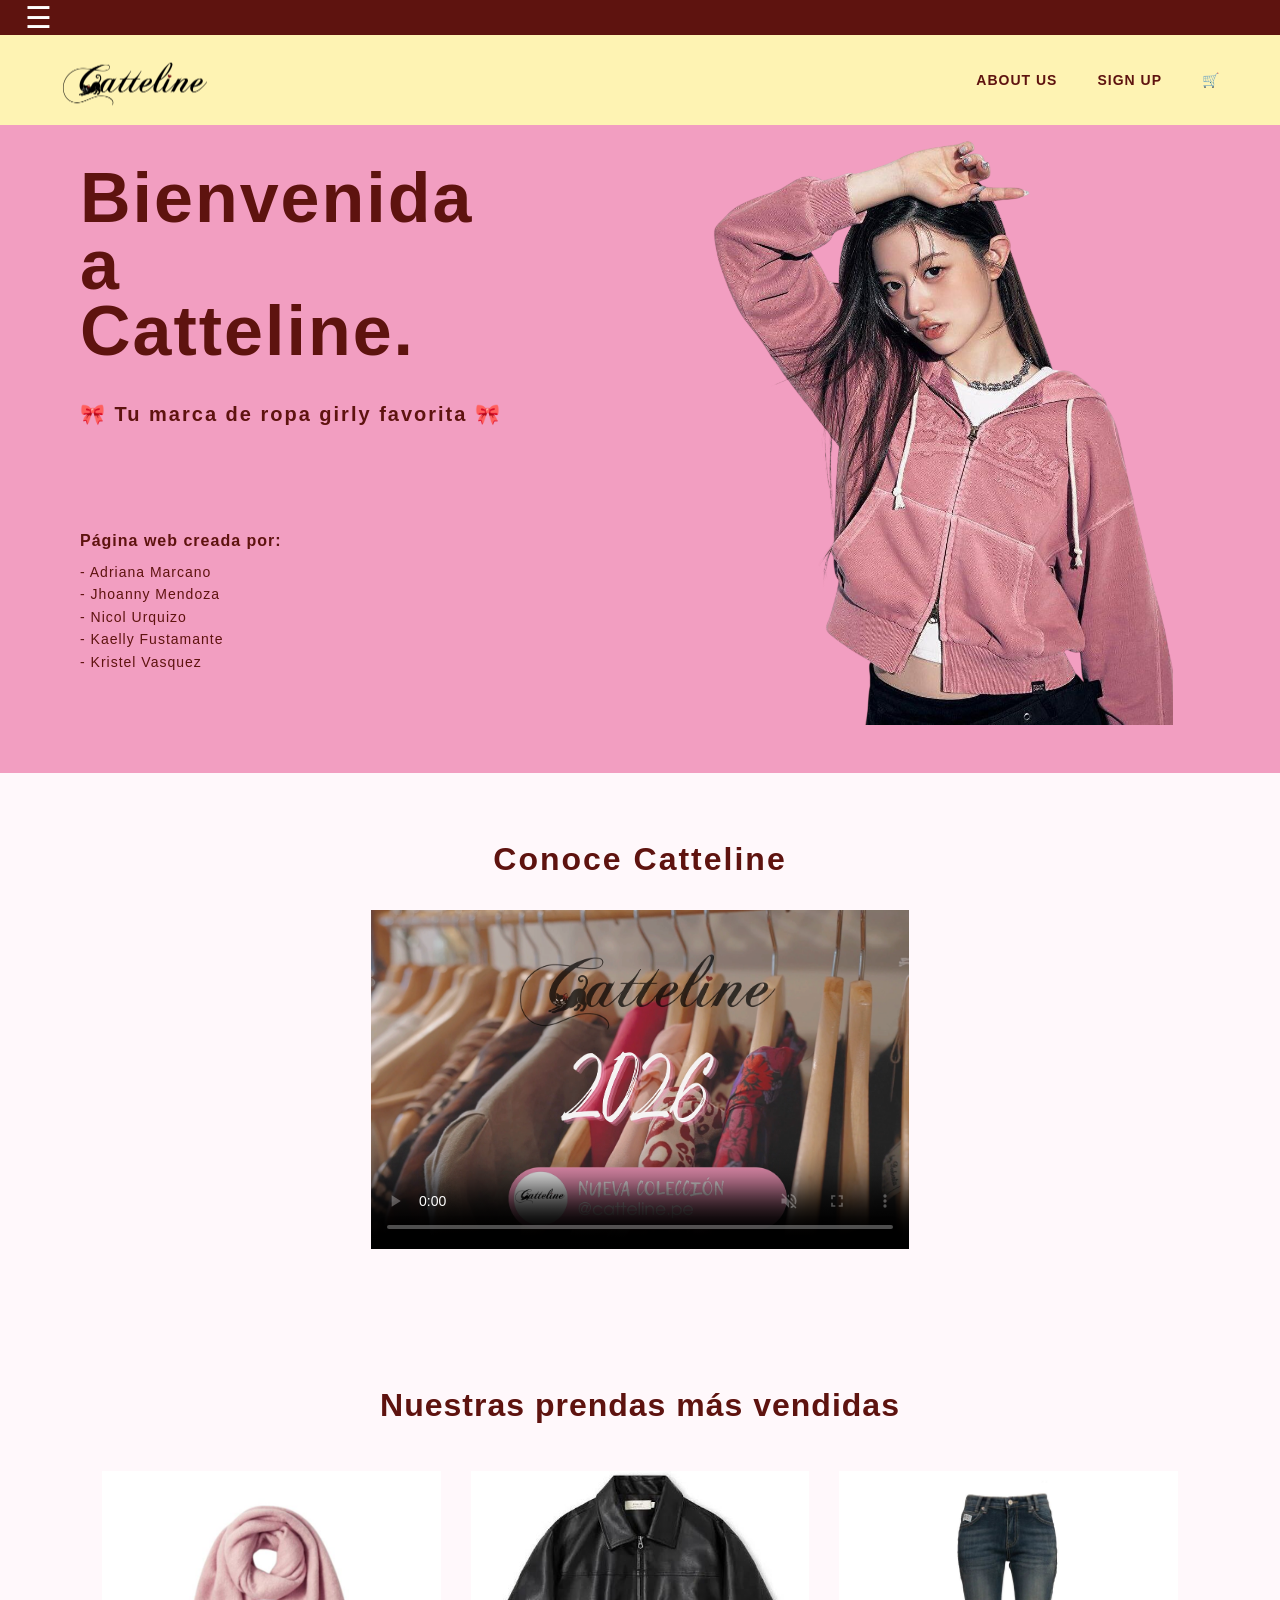
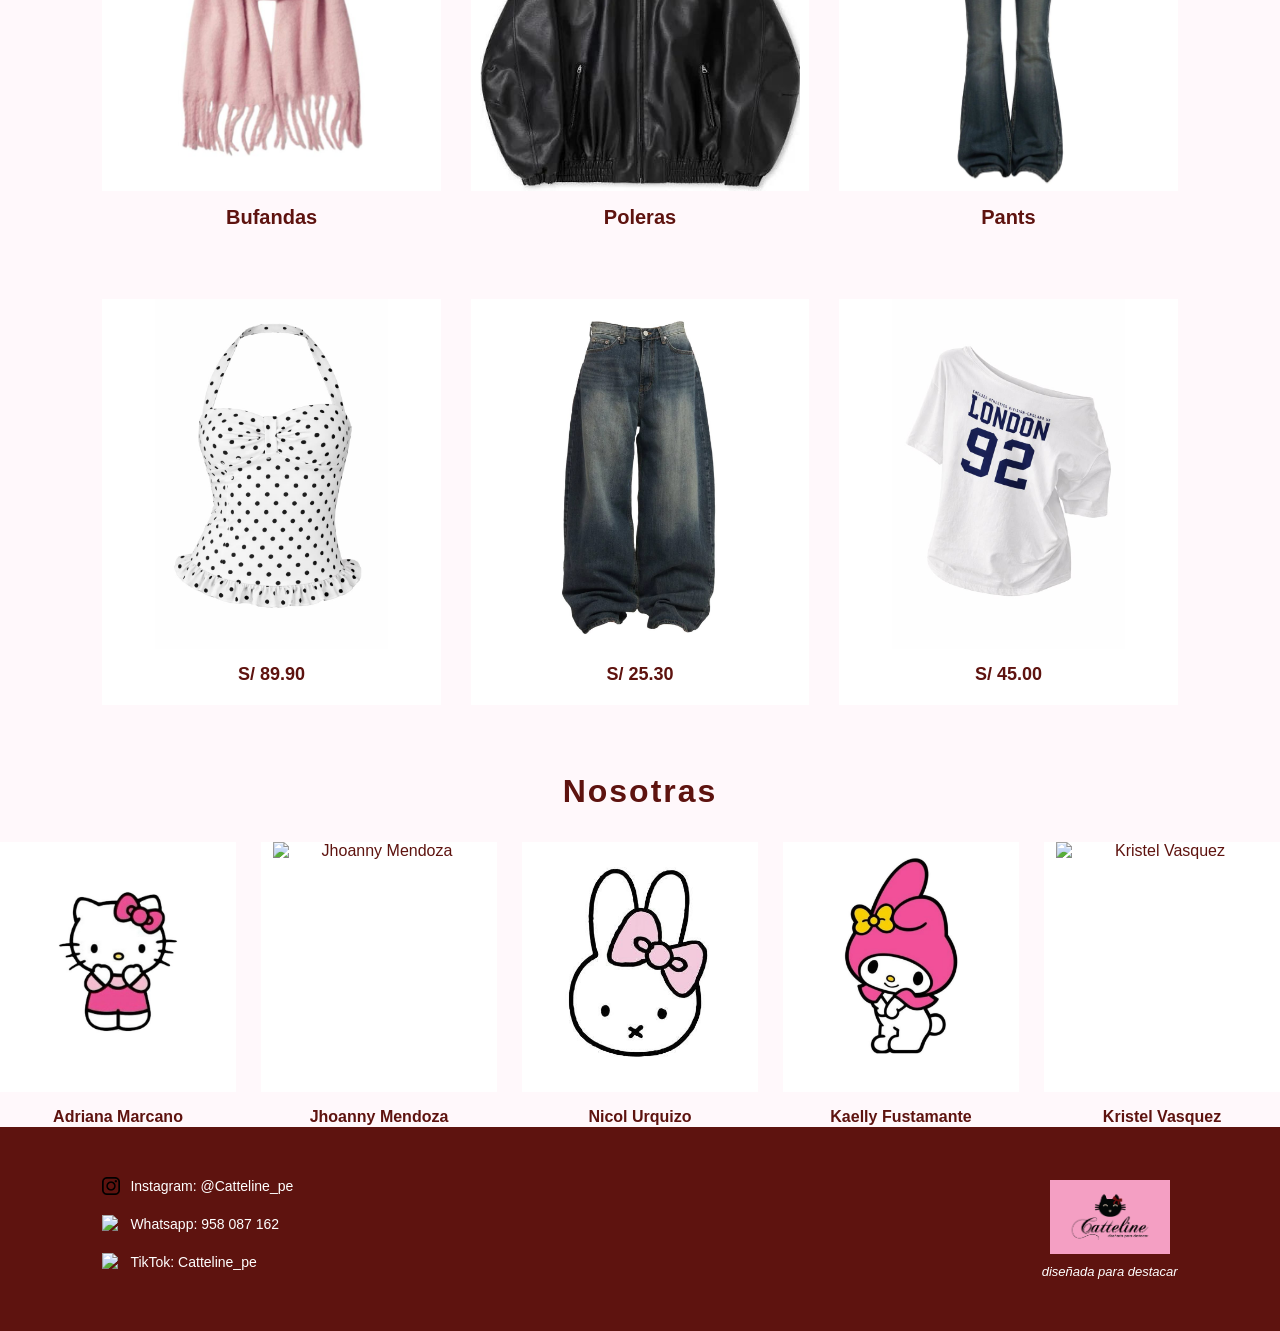
==== index.html @ 21e27480 "Add files via upload" ====
<!DOCTYPE html>
<html lang="es">

<head>
    <meta charset="UTF-8">
    <meta name="viewport" content="width=device-width, initial-scale=1.0">

    <title>Catteline | Diseñada para destacar</title>

    <link rel="stylesheet" href="style.css">
</head>

<body>

    <!-- ================= HEADER ================= -->

    <header>

        <div class="barra-superior">
            ☰
        </div>

        <nav class="navbar">

            <div class="logo">
                <img src="logo sin fondo.png" alt="Logo Catteline">
            </div>

            <div class="menu">

                <a href="#inicio">ABOUT US</a>

                <a href="#productos">SIGN UP</a>

                <a href="#">🛒</a>

            </div>

        </nav>

    </header>


    <!-- ================= BODY ================= -->

    <main>


        <!-- ================= PORTADA ================= -->

        <section class="hero" id="inicio">

            <div class="hero-texto">

                <h1>
                    Bienvenida a<br>
                    Catteline.
                </h1>

                <p class="frase">
                    🎀 Tu marca de ropa girly favorita 🎀
                </p>


                <!-- CRÉDITOS -->

                <div class="creditos">

                    <p>Página web creada por:</p>

                    <p>
                        - Adriana Marcano<br>
                        - Jhoanny Mendoza<br>
                        - Nicol Urquizo<br>
                        - Kaelly Fustamante<br>
                        - Kristel Vasquez
                    </p>

                </div>

            </div>


            <div class="hero-imagen">

                <img src="modelo 1.png" alt="Modelo Catteline">

            </div>

        </section>



        <!-- ================= VIDEO ================= -->

        <section class="video">

            <h2>Conoce Catteline</h2>

            <div>

                <video poster="caratula.png" controls autoplay muted>

                    <source src="videos/modelo.mp4.mp4" type="video/mp4">

                    Su navegador no puede reproducir este formato de video.

                </video>

            </div>

        </section>


        <!-- ================= PRODUCTOS ================= -->

        <section class="productos" id="productos">


            <div class="titulo-productos">

                <h2>
                    Nuestras prendas más vendidas
                </h2>

            </div>



            <!-- CATEGORÍAS -->

            <div class="categorias">


                <div class="categoria">

                    <img src="bufanda.jpg" alt="Bufandas">

                    <h3>Bufandas</h3>

                </div>



                <div class="categoria">

                    <img src="chaqueta1.jpg" alt="Poleras">

                    <h3>Poleras</h3>

                </div>



                <div class="categoria">

                    <img src="jean2.jpg" alt="Pants">

                    <h3>Pants</h3>

                </div>


            </div>



            <!-- PRODUCTOS -->

            <div class="productos-grid">


                <div class="producto">

                    <img src="camisa2.jpg" alt="Producto 1">

                    <p>S/ 89.90</p>

                </div>



                <div class="producto">

                    <img src="jean1.jpg" alt="Producto 2">

                    <p>S/ 25.30</p>

                </div>



                <div class="producto">

                    <img src="camisa1.jpg" alt="Producto 3">

                    <p>S/ 45.00</p>

                </div>


            </div>


        </section>


    </main>



    <!-- ================= NOSOTROS ================= -->

    <section class="nosotras" id="nosotras">


        <div class="titulo-nosotras">

            <h2>Nosotras</h2>

        </div>


        <div class="equipo">


            <!-- ADRIANA -->

            <div class="persona">

                <div class="foto-persona">

                    <img src="kitty.jpg" alt="Adriana Marcano">

                </div>

                <h3>Adriana Marcano</h3>

            </div>



            <!-- JHOANNY -->

            <div class="persona">

                <div class="foto-persona">

                    <img src="snoopy.jpg" alt="Jhoanny Mendoza">

                </div>

                <h3>Jhoanny Mendoza</h3>

            </div>



            <!-- NICOL -->

            <div class="persona">

                <div class="foto-persona">

                    <img src="bunny.jpg" alt="Nicol Urquizo">

                </div>

                <h3>Nicol Urquizo</h3>

            </div>



            <!-- KAELLY -->

            <div class="persona">

                <div class="foto-persona">

                    <img src="melody.jpg" alt="Kaelly Fustamante">

                </div>

                <h3>Kaelly Fustamante</h3>

            </div>



            <!-- KRISTEL -->

            <div class="persona">

                <div class="foto-persona">

                    <img src="pato.jpg" alt="Kristel Vasquez">

                </div>

                <h3>Kristel Vasquez</h3>

            </div>


        </div>


    </section>



    <!-- ================= FOOTER ================= -->

    <footer>


        <div class="footer-redes">


            <p>

                <img class="icono-red" src="ig.png" alt="Instagram">

                Instagram: @Catteline_pe

            </p>



            <p>

                <img class="icono-red" src="whatsapp.png" alt="Whatsapp">

                Whatsapp: 958 087 162

            </p>



            <p>

                <img class="icono-red" src="tiktok.png" alt="TikTok">

                TikTok: Catteline_pe

            </p>


        </div>



        <div class="footer-logo">


            <img src="Branding Catteline-02.png" alt="Logo Catteline">

            <p>
                diseñada para destacar
            </p>


        </div>


    </footer>


</body>

</html>
---- style.css ----
/* =========================
   ESTILOS GENERALES
========================= */

* {
    margin: 0;
    padding: 0;
    box-sizing: border-box;
}

body {
    font-family: 'Franklin Gothic Medium', 'Arial Narrow', Arial, sans-serif;
    background-color: #fff8fb;
    color: #5E130F;
}

img {
    max-width: 100%;
    display: block;
}

a {
    text-decoration: none;
    color: inherit;
}


/* =========================
   BARRA SUPERIOR
========================= */

.barra-superior {
    background-color: #5E130F;
    color: white;
    height: 35px;

    display: flex;
    align-items: center;

    padding-left: 25px;

    font-size: 30px;
}


/* =========================
   NAVBAR
========================= */

.navbar {
    height: 90px;

    background-color: #FEF3B3;

    display: flex;
    align-items: center;
    justify-content: space-between;

    padding: 10px 60px;
}

.logo img {
    width: 150px;
}

.menu {
    display: flex;
    align-items: center;
    gap: 40px;
}

.menu a {
    font-size: 14px;
    font-weight: bold;

    letter-spacing: 1px;

    transition: 0.3s;
}

.menu a:hover {
    color: #F29EC1;
}


/* =========================
   TITULOS GENERALES
========================= */

h2 {
    text-align: center;

    font-size: 32px;

    line-height: 1;

    margin-bottom: 35px;

    letter-spacing: 2px;
}


/* =========================
   PORTADA / HERO
========================= */

.hero {
    min-height: 600px;

    display: flex;

    background-color: #F29EC1;
}


/* TEXTO */

.hero-texto {

    width: 45%;

    display: flex;

    flex-direction: column;

    justify-content: center;

    padding: 40px 60px 100px 80px;
}


.hero-texto h1 {

    font-size: 70px;

    line-height: 0.95;

    margin-bottom: 35px;

    letter-spacing: 2px;
}


.hero-texto .frase {

    font-size: 20px;

    font-weight: bold;

    line-height: 1.4;

    letter-spacing: 2px;
}


/* =========================
   CREDITOS
========================= */

.creditos {

    margin-top: 100px;

    font-family:'Franklin Gothic Medium', 'Arial Narrow', Arial, sans-serif;

    font-size: 14px;

    line-height: 1.6;

    letter-spacing: 1px;

    font-weight: normal;
}


.creditos p:first-child {

    font-size: 16px;

    font-weight: bold;

    margin-bottom: 8px;
}


/* =========================
   IMAGEN MODELO
========================= */

.hero-imagen {

    width: 55%;

    height: 600px;

    display: flex;

    justify-content: center;

    align-items: center;

    overflow: hidden;

    background-color: #F29EC1;
}


.hero-imagen img {

    width: 100%;

    height: 100%;

    object-fit: contain;

    object-position: center;
}


/* =========================
   VIDEO
========================= */

.video {

    padding: 70px 8%;

    background-color: #fff8fb;
}


.video h2 {

    color: #5E130F;
}


video {

    width: 50%;

    display: block;

    margin: auto;
}



/* =========================
   SECCIÓN PRODUCTOS
========================= */

.productos {

    padding: 70px 8%;

    background-color: #fff8fb;
}


.titulo-productos {

    text-align: center;

    margin-bottom: 50px;
}


.titulo-productos h2 {

    font-size: 32px;

    color: #5E130F;

    letter-spacing: 1px;
}


/* =========================
   CATEGORÍAS
========================= */

.categorias {

    display: grid;

    grid-template-columns: repeat(3, 1fr);

    gap: 30px;

    margin-bottom: 70px;
}


.categoria {

    text-align: center;
}


.categoria img {

    width: 100%;

    height: 320px;

    object-fit: contain;

    object-position: center;

    background-color: white;

    margin-bottom: 15px;
}


.categoria h3 {

    font-size: 20px;

    color: #5E130F;
}


/* =========================
   PRODUCTOS
========================= */

.productos-grid {

    display: grid;

    grid-template-columns: repeat(3, 1fr);

    gap: 30px;
}


.producto {

    background-color: white;

    padding-bottom: 20px;

    text-align: center;

    transition: 0.3s;
}


.producto:hover {

    transform: translateY(-5px);
}


.producto img {

    width: 100%;

    height: 350px;

    object-fit: contain;

    object-position: center;

    background-color: white;
}


.producto p {

    margin-top: 15px;

    font-size: 18px;

    font-weight: bold;

    color: #5E130F;
}


/* =========================
   NOSOTROS
========================= */

.nosotros {

    padding: 80px 8%;

    background-color: #F29EC1;
}


.titulo-nosotros {

    text-align: center;

    margin-bottom: 50px;
}


.titulo-nosotros h2 {

    font-size: 40px;

    color: #5E130F;

    letter-spacing: 2px;
}


/* EQUIPO */

.equipo {

    display: grid;

    grid-template-columns: repeat(5, 1fr);

    gap: 25px;

    align-items: start;
}


.persona {

    text-align: center;
}


/* ESPACIO PARA FOTO */

.foto-persona {

    width: 100%;

    height: 250px;

    background-color: white;

    display: flex;

    justify-content: center;

    align-items: center;

    overflow: hidden;

    margin-bottom: 15px;
}


.foto-persona img {

    width: 90%;

    height: 100%;

    object-fit: cover;

    object-position: center;
}


.persona h3 {

    font-size: 16px;

    color: #5E130F;

    line-height: 1.3;
}


/* =========================
   FOOTER
========================= */

footer {

    background-color: #5E130F;

    color: white;

    padding: 45px 8%;

    display: flex;

    justify-content: space-between;

    align-items: center;
}


/* REDES */

.footer-redes {

    line-height: 2;

    font-size: 14px;
}


.footer-redes p {

    display: flex;

    align-items: center;

    gap: 10px;

    margin-bottom: 10px;
}


/* ICONOS */

.footer-redes .icono-red {

    width: 18px !important;

    height: 18px !important;

    min-width: 18px !important;

    max-width: 18px !important;

    min-height: 18px !important;

    max-height: 18px !important;

    object-fit: contain;

    display: inline-block;

    margin: 0;
}


/* LOGO FOOTER */

.footer-logo {

    text-align: center;
}


.footer-logo img {

    width: 120px;

    margin: 0 auto 10px;
}


.footer-logo p {

    font-size: 13px;

    font-style: italic;
}


/* =========================
   RESPONSIVE - CELULAR
========================= */

@media (max-width: 768px) {


    /* NAVBAR */

    .navbar {

        padding: 10px 25px;
    }


    .menu {

        gap: 15px;
    }


    .menu a {

        font-size: 11px;
    }


    /* HERO */

    .hero {

        flex-direction: column;
    }


    .hero-texto {

        width: 100%;

        padding: 50px 30px;
    }


    .hero-texto h1 {

        font-size: 45px;
    }


    .hero-imagen {

        width: 100%;

        height: 500px;
    }


    /* CREDITOS */

    .creditos {

        margin-top: 60px;
    }


    /* VIDEO */

    video {

        width: 200%;
    }


    /* CATEGORIAS */

    .categorias {

        grid-template-columns: 1fr;
    }


    /* PRODUCTOS */

    .productos-grid {

        grid-template-columns: 1fr;
    }


    /* NOSOTROS */

    .equipo {

        grid-template-columns: 1fr 1fr;
    }


    .foto-persona {

        height: 250px;
    }


    /* FOOTER */

    footer {

        flex-direction: column;

        gap: 30px;

        text-align: center;
    }

}
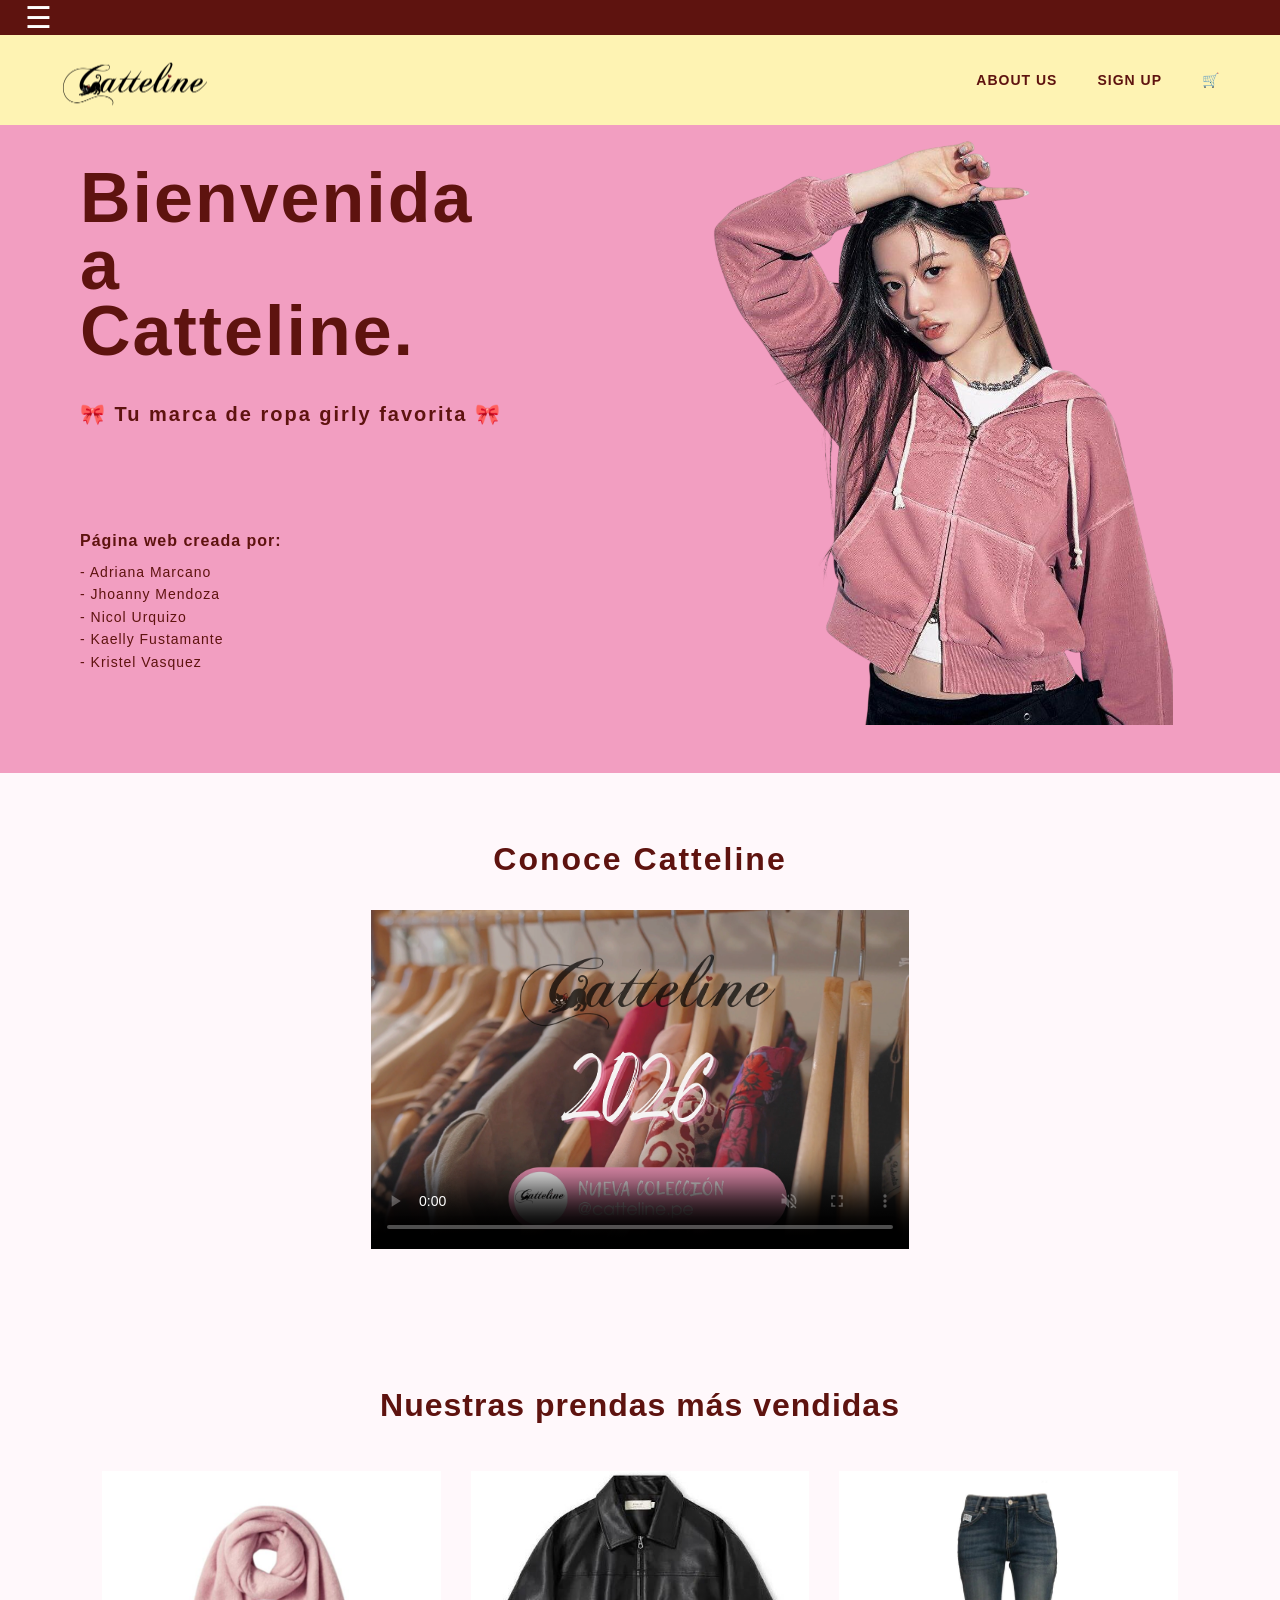
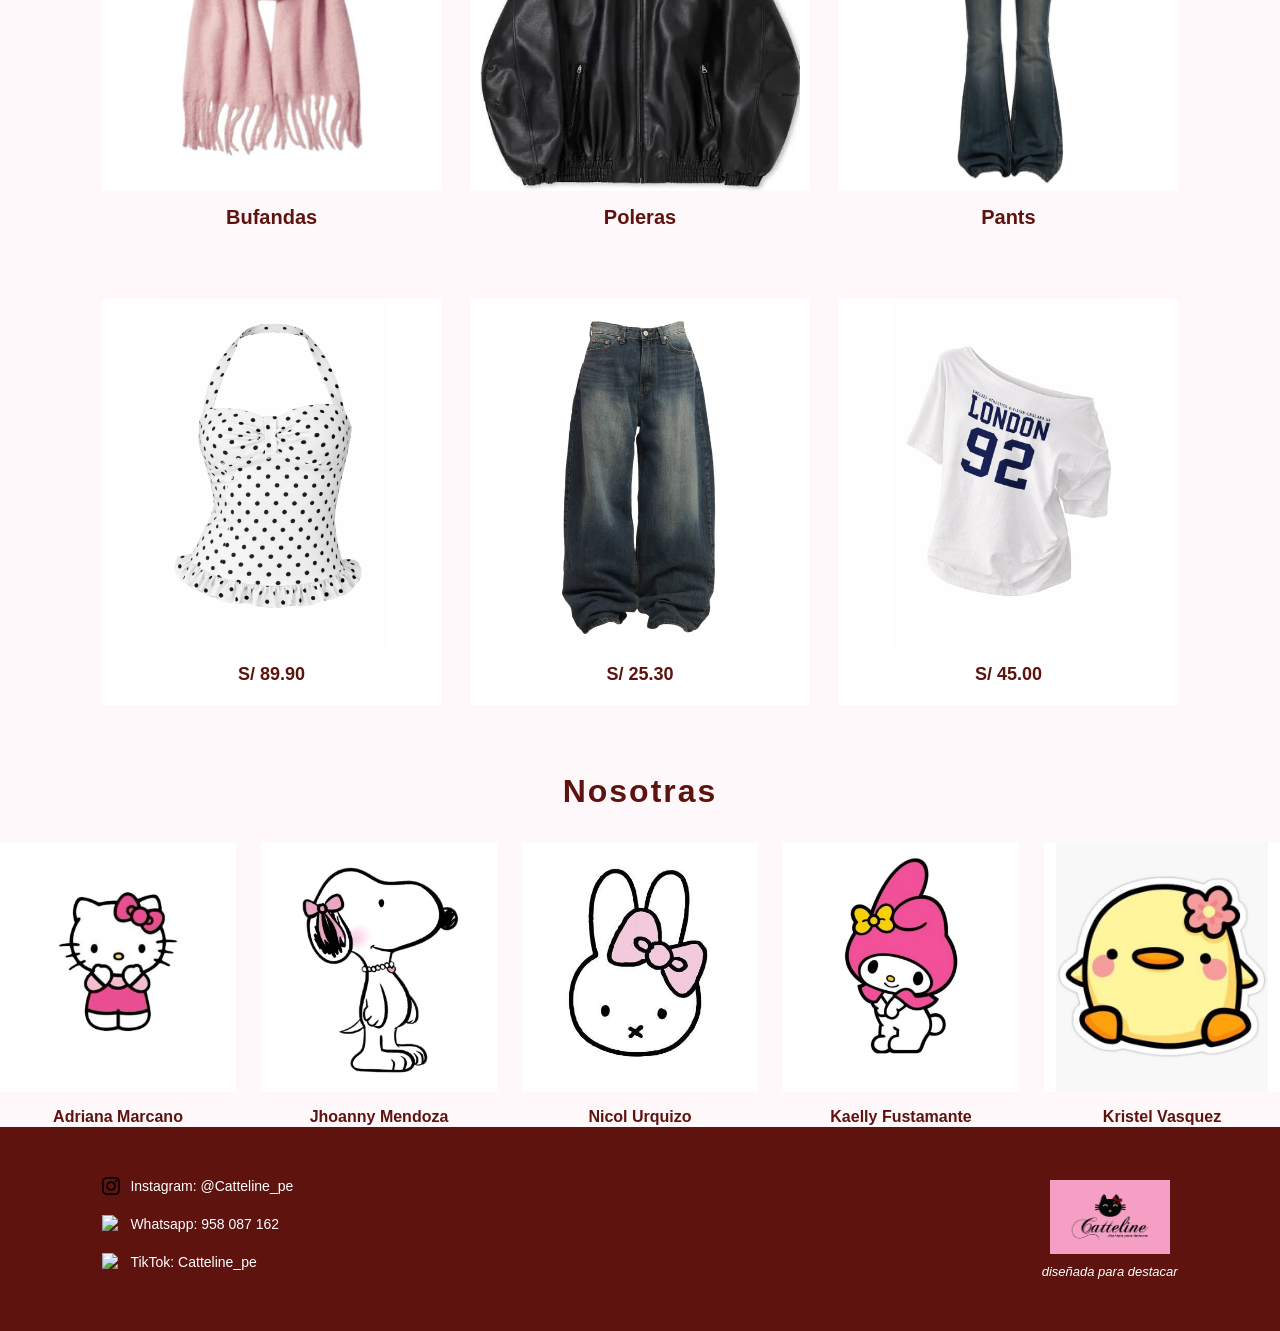
==== commit da33cf7c: "Fix HTML formatting and structure" ====
--- a/index.html
+++ b/index.html
@@ -101,7 +101,7 @@
 
                 <video poster="caratula.png" controls autoplay muted>
 
-                    <source src="videos/modelo.mp4.mp4" type="video/mp4">
+                    <source src="modelomp4_SXGV6mRk" type="video/mp4">
 
                     Su navegador no puede reproducir este formato de video.
 
@@ -369,4 +369,4 @@
 
 </body>
 
-</html>+</html>
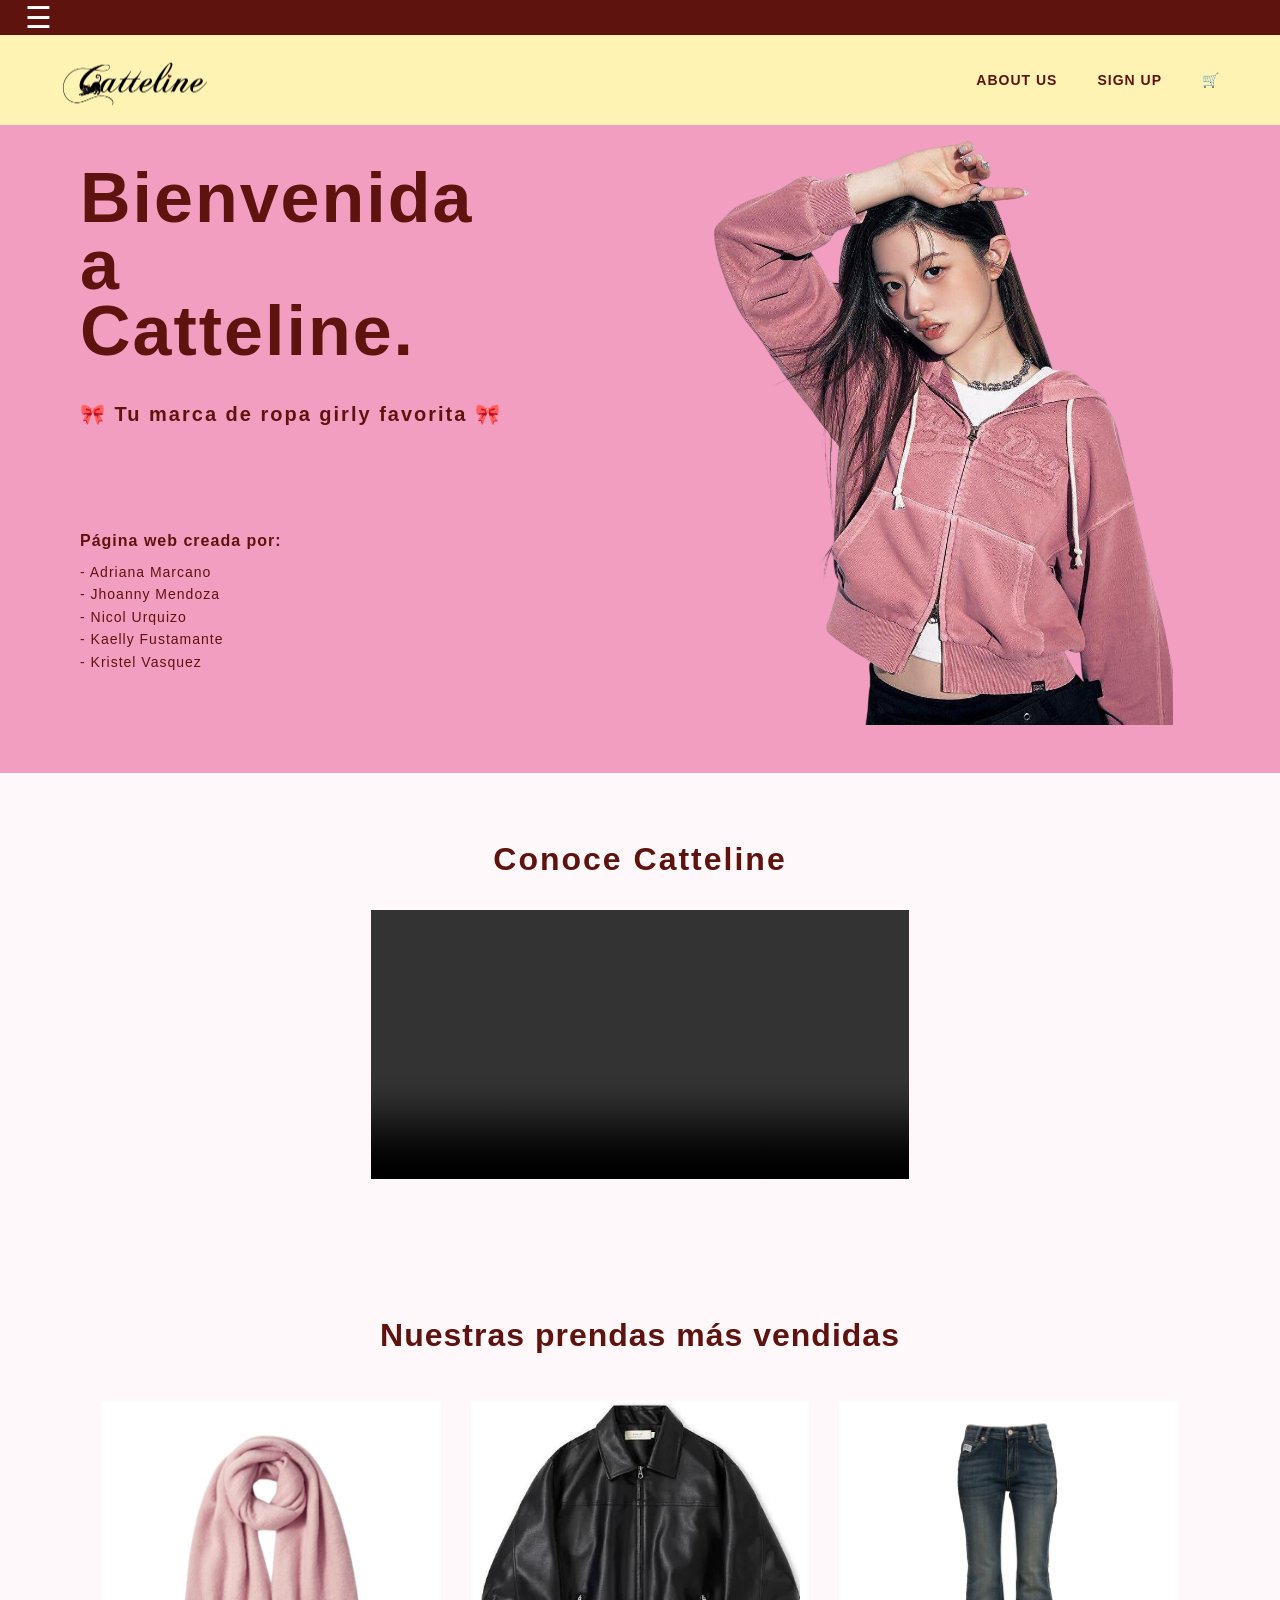
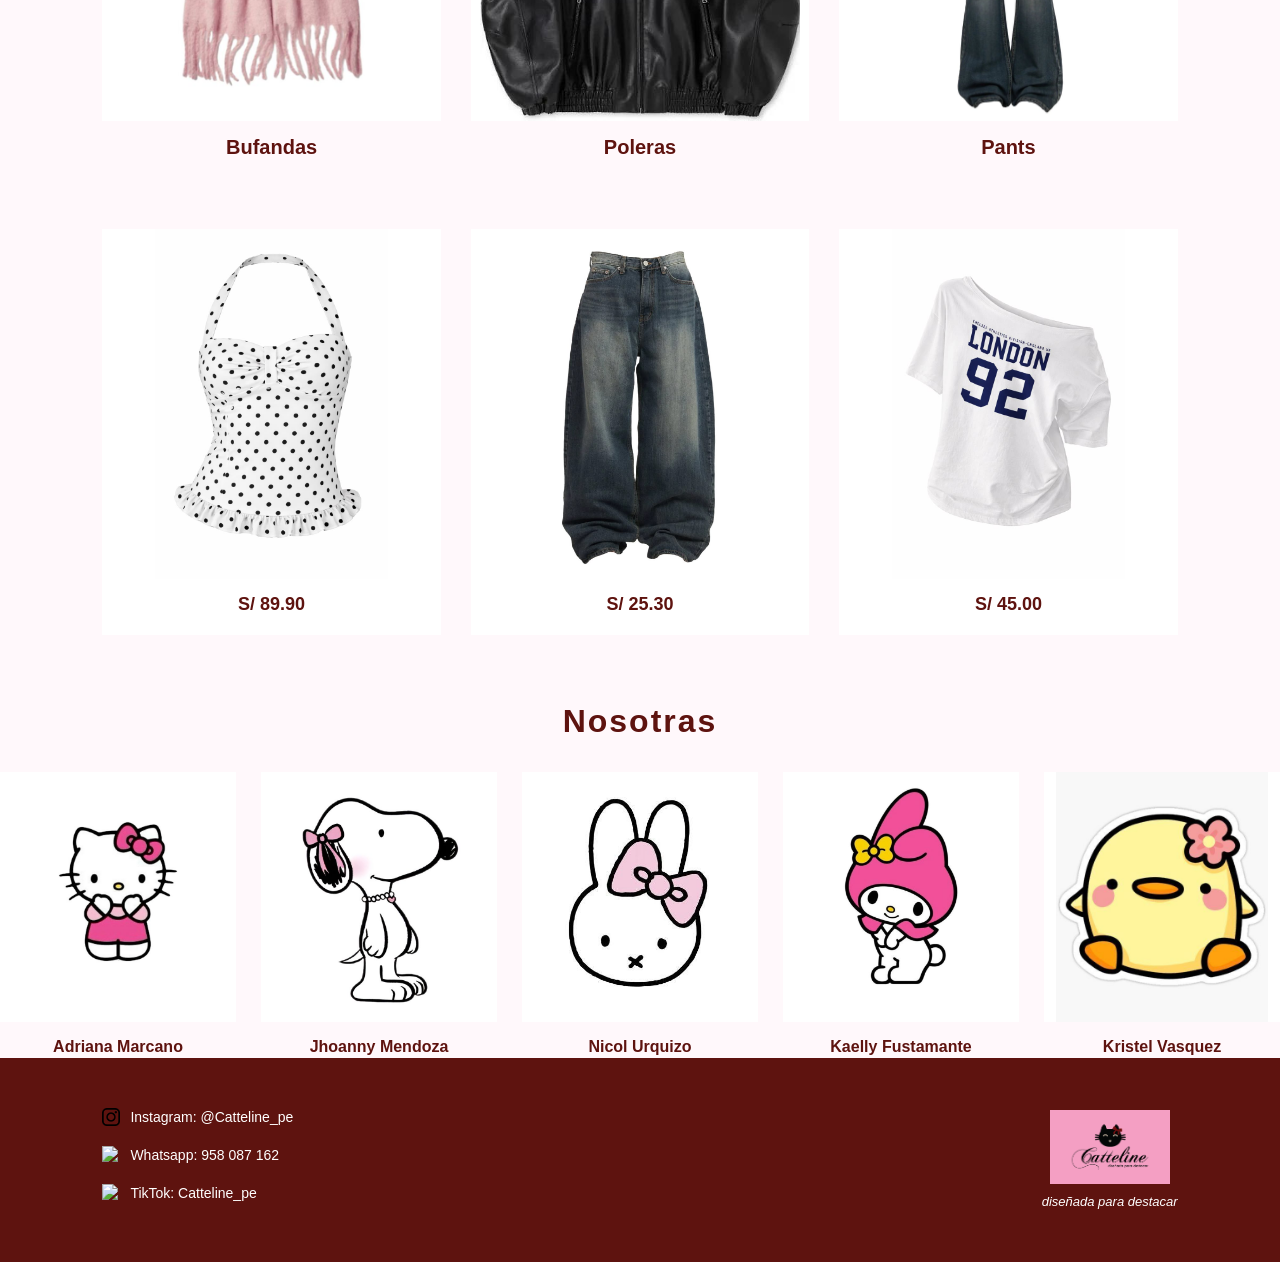
==== commit 7c237195: "Fix HTML structure and update video section" ====
--- a/index.html
+++ b/index.html
@@ -93,23 +93,19 @@
 
         <!-- ================= VIDEO ================= -->
 
-        <section class="video">
-
-            <h2>Conoce Catteline</h2>
-
-            <div>
-
-                <video poster="caratula.png" controls autoplay muted>
-
-                    <source src="modelomp4_SXGV6mRk" type="video/mp4">
-
-                    Su navegador no puede reproducir este formato de video.
-
-                </video>
-
-            </div>
-
-        </section>
+       <section class="video">
+
+    <h2>Conoce Catteline</h2>
+
+    <div>
+
+        <video autoplay muted loop playsinline controls>
+            <source src="./modelomp4_SXGV6mRk.mp4" type="video/mp4">
+        </video>
+
+    </div>
+
+</section>
 
 
         <!-- ================= PRODUCTOS ================= -->
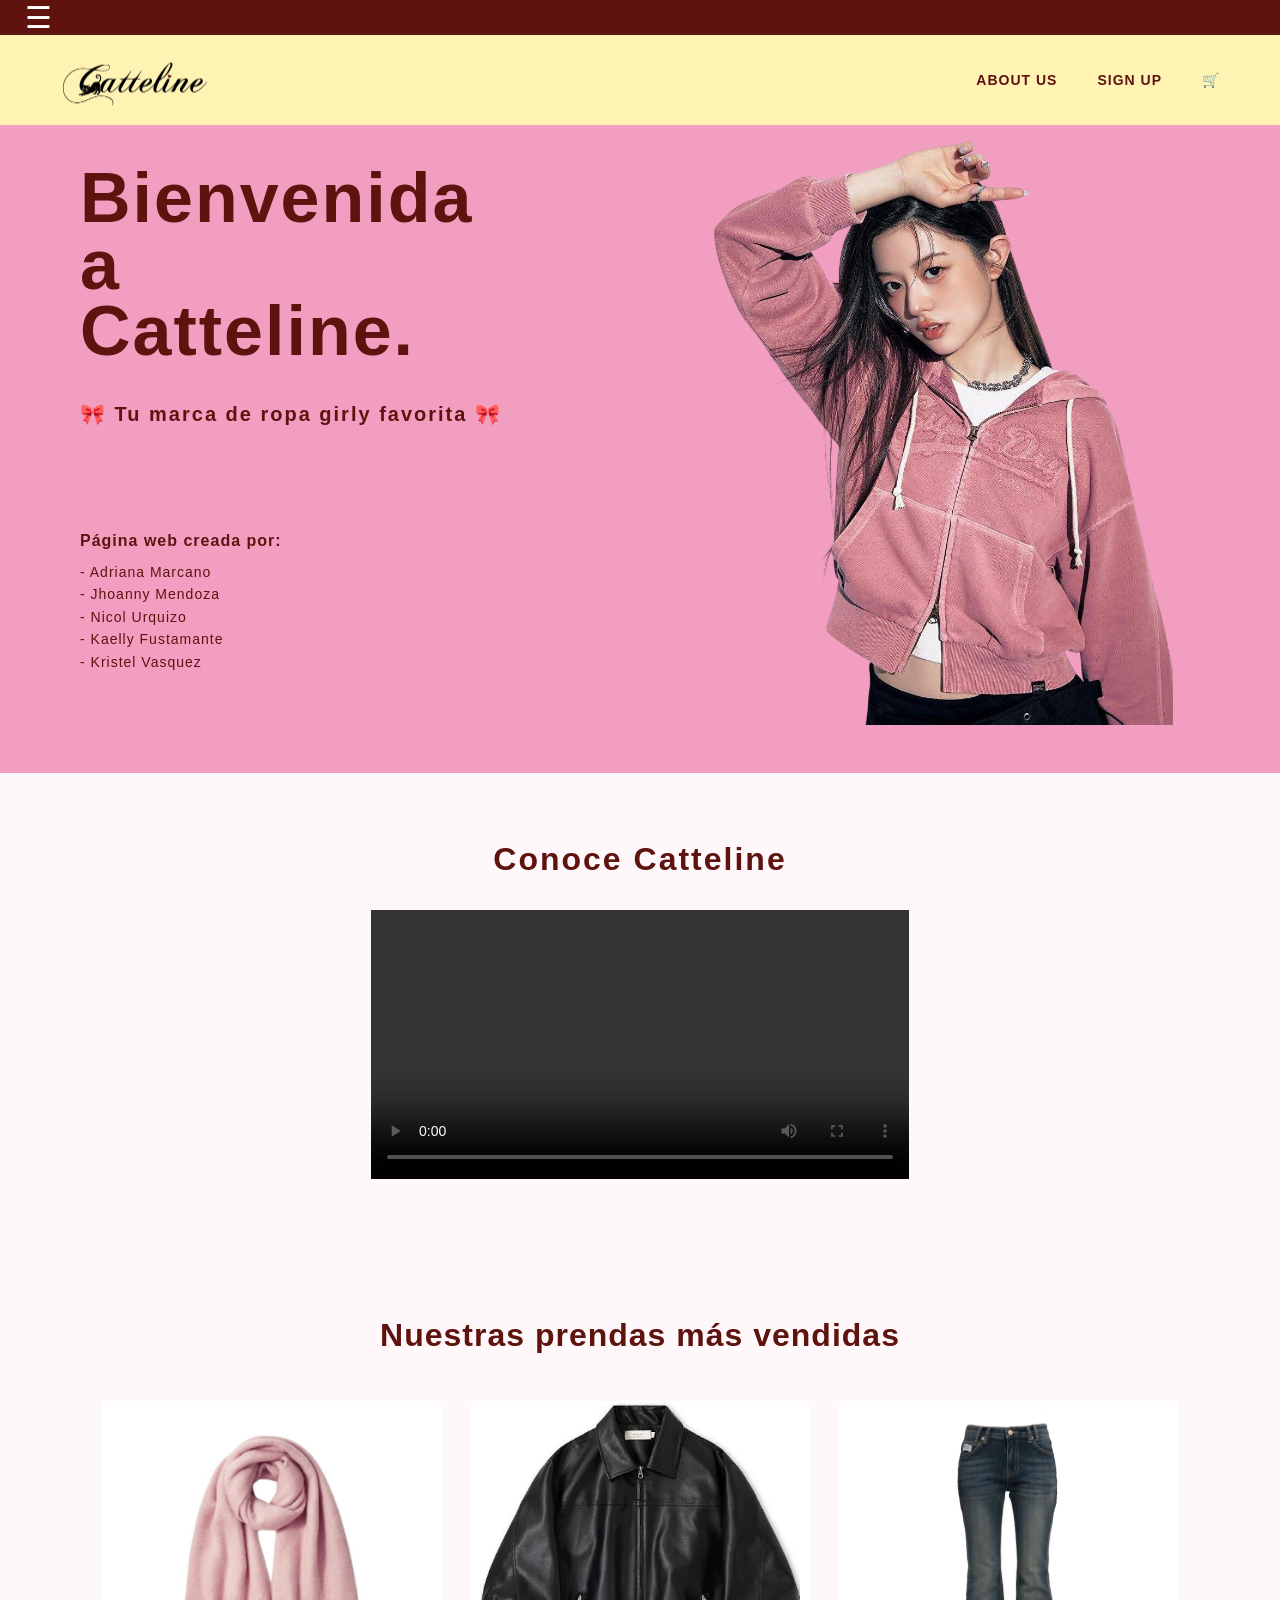
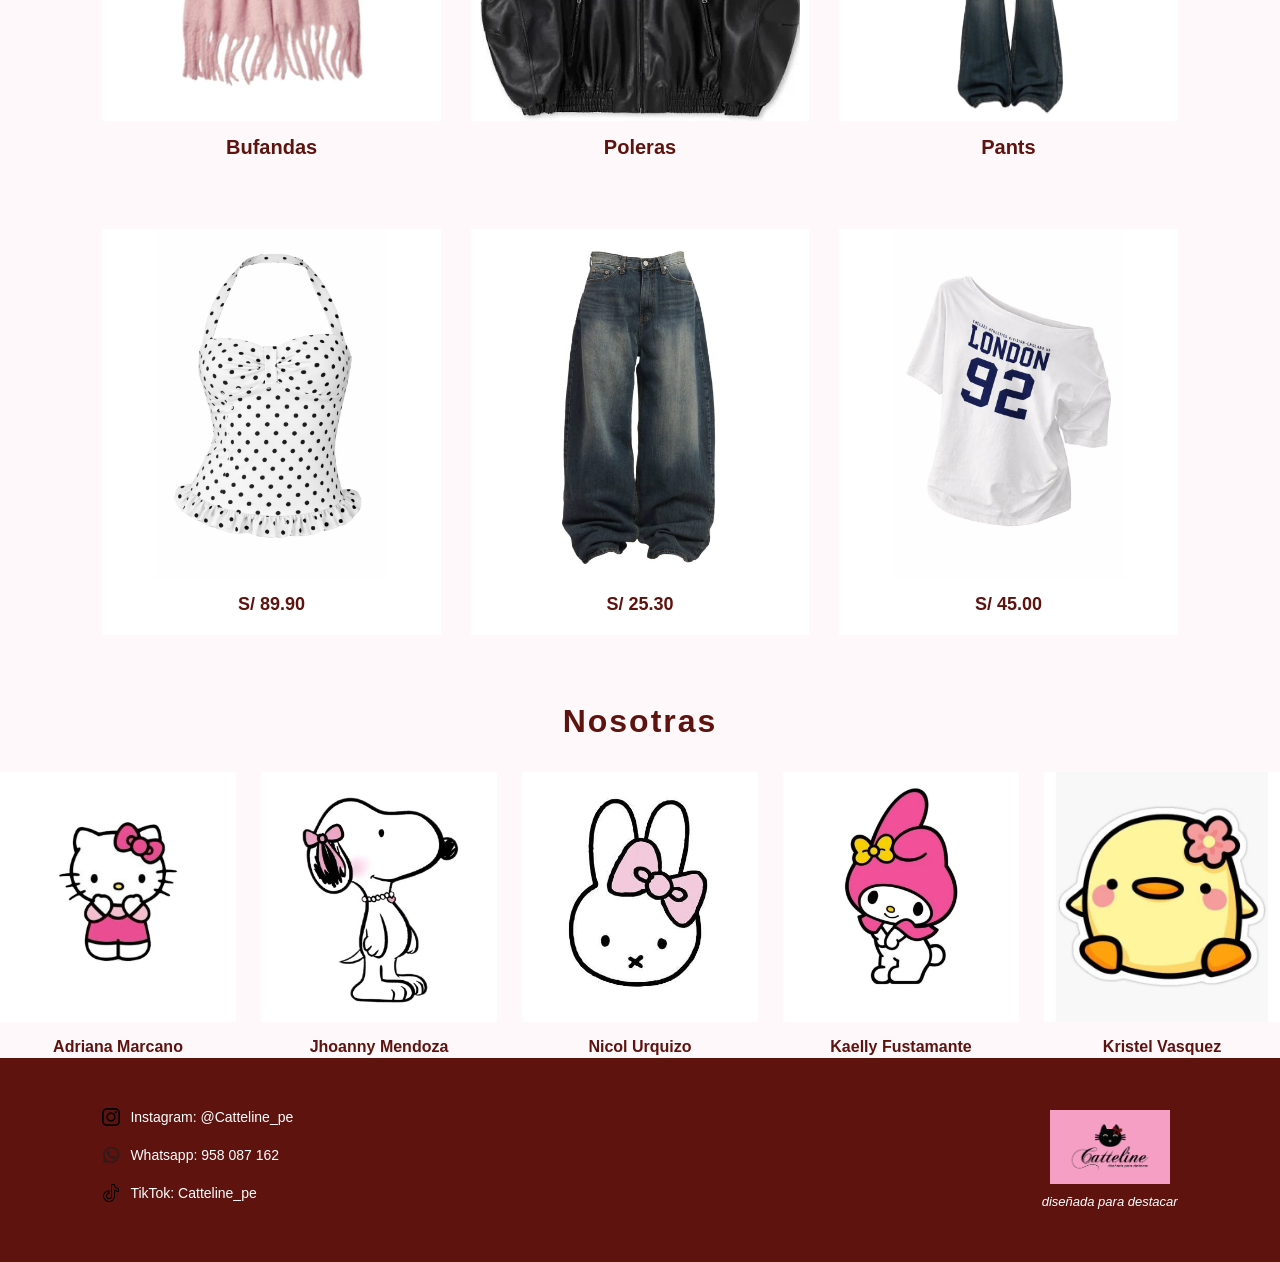
==== commit e7a3c048: "Update index.html" ====
--- a/index.html
+++ b/index.html
@@ -91,18 +91,17 @@
 
 
 
-        <!-- ================= VIDEO ================= -->
-
-       <section class="video">
+      <!-- ================= VIDEO ================= -->
+
+<section class="video">
 
     <h2>Conoce Catteline</h2>
 
     <div>
-
-        <video autoplay muted loop playsinline controls>
+        <video controls playsinline preload="metadata">
             <source src="./modelomp4_SXGV6mRk.mp4" type="video/mp4">
+            Tu navegador no puede reproducir este video.
         </video>
-
     </div>
 
 </section>
